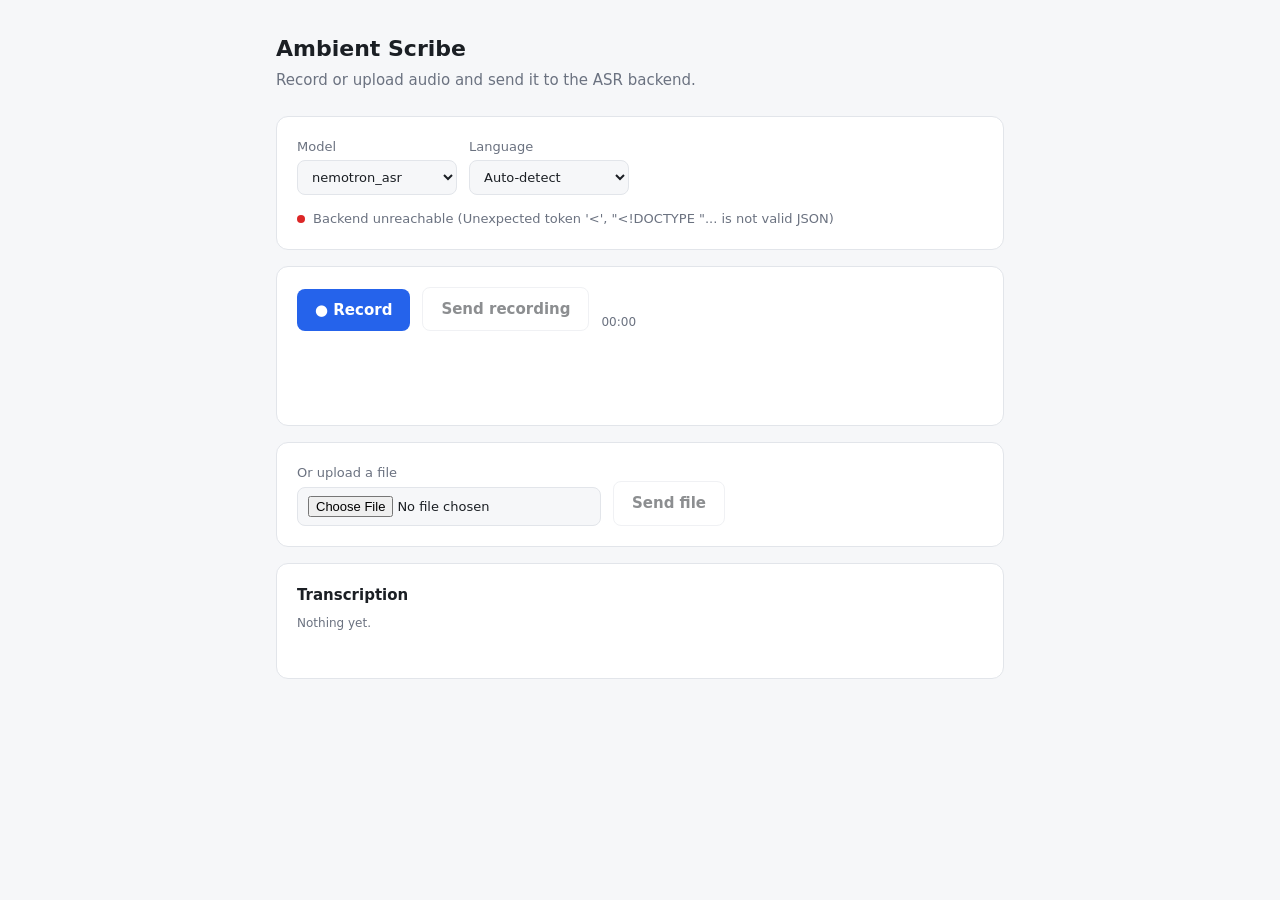
==== api/static/index.html @ ee9c2bfa "added frontend" ====
<!DOCTYPE html>
<html lang="en">
<head>
<meta charset="utf-8">
<meta name="viewport" content="width=device-width, initial-scale=1">
<title>Ambient Scribe</title>
<style>
  :root {
    --bg: #f6f7f9; --card: #fff; --text: #1b1f24; --muted: #6b7280;
    --border: #e2e5ea; --accent: #2563eb; --danger: #dc2626; --ok: #16a34a;
  }
  @media (prefers-color-scheme: dark) {
    :root {
      --bg: #0f1115; --card: #181b21; --text: #e6e8eb; --muted: #9aa1ab;
      --border: #2a2f37; --accent: #3b82f6; --danger: #ef4444; --ok: #22c55e;
    }
  }
  * { box-sizing: border-box; }
  body {
    margin: 0; background: var(--bg); color: var(--text);
    font: 15px/1.5 system-ui, -apple-system, "Segoe UI", sans-serif;
  }
  main { max-width: 760px; margin: 0 auto; padding: 32px 16px; }
  h1 { font-size: 22px; margin: 0 0 4px; }
  .sub { color: var(--muted); margin: 0 0 24px; }
  .card {
    background: var(--card); border: 1px solid var(--border);
    border-radius: 12px; padding: 20px; margin-bottom: 16px;
  }
  .row { display: flex; flex-wrap: wrap; gap: 12px; align-items: end; }
  label { display: flex; flex-direction: column; gap: 4px; font-size: 13px; color: var(--muted); }
  select, input[type=file] {
    font: inherit; color: var(--text); background: var(--bg);
    border: 1px solid var(--border); border-radius: 8px; padding: 8px 10px; min-width: 160px;
  }
  button {
    font: inherit; font-weight: 600; border: 0; border-radius: 8px;
    padding: 10px 18px; cursor: pointer; background: var(--accent); color: #fff;
  }
  button.secondary { background: transparent; color: var(--text); border: 1px solid var(--border); }
  button.recording { background: var(--danger); }
  button:disabled { opacity: .5; cursor: not-allowed; }
  .status { display: flex; align-items: center; gap: 8px; font-size: 13px; color: var(--muted); margin-top: 14px; }
  .dot { width: 8px; height: 8px; border-radius: 50%; background: var(--muted); }
  .dot.ok { background: var(--ok); } .dot.bad { background: var(--danger); }
  .dot.live { background: var(--danger); animation: pulse 1s infinite; }
  @keyframes pulse { 50% { opacity: .3; } }
  canvas { width: 100%; height: 60px; display: block; margin-top: 14px; }
  audio { width: 100%; margin-top: 14px; }
  .result { white-space: pre-wrap; min-height: 3em; }
  .meta { font-size: 12px; color: var(--muted); margin-top: 8px; }
  .error { color: var(--danger); }
  .history-item { border-top: 1px solid var(--border); padding: 10px 0; }
  .history-item:first-child { border-top: 0; }
</style>
</head>
<body>
<main>
  <h1>Ambient Scribe</h1>
  <p class="sub">Record or upload audio and send it to the ASR backend.</p>

  <div class="card">
    <div class="row">
      <label>Model
        <select id="model"><option value="nemotron_asr">nemotron_asr</option></select>
      </label>
      <label>Language
        <select id="language">
          <option value="auto">Auto-detect</option>
          <option value="en-US">English (en-US)</option>
          <option value="fr-FR">French (fr-FR)</option>
        </select>
      </label>
    </div>
    <div class="status"><span class="dot" id="healthDot"></span><span id="healthText">Checking backend…</span></div>
  </div>

  <div class="card">
    <div class="row">
      <button id="recordBtn">● Record</button>
      <button id="sendBtn" class="secondary" disabled>Send recording</button>
      <span id="timer" class="meta" style="margin:0">00:00</span>
    </div>
    <canvas id="viz"></canvas>
    <audio id="playback" controls hidden></audio>
  </div>

  <div class="card">
    <div class="row">
      <label>Or upload a file
        <input type="file" id="fileInput" accept="audio/*,video/webm">
      </label>
      <button id="uploadBtn" class="secondary" disabled>Send file</button>
    </div>
  </div>

  <div class="card">
    <strong>Transcription</strong>
    <div id="result" class="result meta">Nothing yet.</div>
    <div id="resultMeta" class="meta"></div>
  </div>

  <div class="card" id="historyCard" hidden>
    <strong>History</strong>
    <div id="history"></div>
  </div>
</main>

<script>
// Same origin as the FastAPI app by default. Override with ?api=http://host:9000
const API_BASE = new URLSearchParams(location.search).get("api") || "";

const $ = (id) => document.getElementById(id);
const modelSel = $("model"), langSel = $("language");
const recordBtn = $("recordBtn"), sendBtn = $("sendBtn"), timerEl = $("timer");
const fileInput = $("fileInput"), uploadBtn = $("uploadBtn");
const playback = $("playback"), canvas = $("viz");

let mediaRecorder = null, chunks = [], recordedBlob = null;
let stream = null, audioCtx = null, rafId = null, timerId = null, startedAt = 0;

// ---------- backend status ----------
async function checkHealth() {
  try {
    const r = await fetch(`${API_BASE}/health`);
    const j = await r.json();
    const ok = r.ok && j.status === "healthy";
    $("healthDot").className = "dot " + (ok ? "ok" : "bad");
    $("healthText").textContent = ok ? "Backend healthy" : `Backend unhealthy: ${JSON.stringify(j)}`;
  } catch (e) {
    $("healthDot").className = "dot bad";
    $("healthText").textContent = `Backend unreachable (${e.message})`;
  }
}

async function loadModels() {
  try {
    const r = await fetch(`${API_BASE}/models`);
    const j = await r.json();
    if (!Array.isArray(j.models) || !j.models.length) return;
    const current = modelSel.value;
    modelSel.innerHTML = j.models.map((m) => `<option value="${m}">${m}</option>`).join("");
    if (j.models.includes(current)) modelSel.value = current;
  } catch { /* keep the default option */ }
}

// Language only matters for prompted models (see PROMPTED_MODELS in app.py)
modelSel.addEventListener("change", () => {
  langSel.disabled = modelSel.value !== "nemotron_asr";
});

// ---------- recording ----------
function pickMimeType() {
  const types = ["audio/webm;codecs=opus", "audio/webm", "audio/ogg;codecs=opus", "audio/mp4"];
  return types.find((t) => window.MediaRecorder && MediaRecorder.isTypeSupported(t)) || "";
}

async function startRecording() {
  if (!navigator.mediaDevices?.getUserMedia) {
    showError("Microphone access needs a secure context (https or http://localhost).");
    return;
  }
  try {
    stream = await navigator.mediaDevices.getUserMedia({
      audio: { channelCount: 1, echoCancellation: true, noiseSuppression: true },
    });
  } catch (e) {
    showError(`Microphone permission denied: ${e.message}`);
    return;
  }

  const mimeType = pickMimeType();
  mediaRecorder = new MediaRecorder(stream, mimeType ? { mimeType } : undefined);
  chunks = [];
  mediaRecorder.ondataavailable = (e) => e.data.size && chunks.push(e.data);
  mediaRecorder.onstop = () => {
    recordedBlob = new Blob(chunks, { type: mediaRecorder.mimeType || "audio/webm" });
    playback.src = URL.createObjectURL(recordedBlob);
    playback.hidden = false;
    sendBtn.disabled = false;
  };
  mediaRecorder.start(250);

  startVisualizer(stream);
  startedAt = Date.now();
  timerId = setInterval(updateTimer, 200);
  recordBtn.textContent = "■ Stop";
  recordBtn.classList.add("recording");
  sendBtn.disabled = true;
}

function stopRecording() {
  mediaRecorder?.state !== "inactive" && mediaRecorder.stop();
  stream?.getTracks().forEach((t) => t.stop());
  stopVisualizer();
  clearInterval(timerId);
  recordBtn.textContent = "● Record";
  recordBtn.classList.remove("recording");
}

function updateTimer() {
  const s = Math.floor((Date.now() - startedAt) / 1000);
  timerEl.textContent = `${String(Math.floor(s / 60)).padStart(2, "0")}:${String(s % 60).padStart(2, "0")}`;
}

recordBtn.addEventListener("click", () => {
  mediaRecorder?.state === "recording" ? stopRecording() : startRecording();
});

sendBtn.addEventListener("click", () => {
  if (!recordedBlob) return;
  const ext = recordedBlob.type.includes("ogg") ? "ogg" : recordedBlob.type.includes("mp4") ? "m4a" : "webm";
  sendAudio(recordedBlob, `recording.${ext}`, sendBtn);
});

// ---------- file upload ----------
fileInput.addEventListener("change", () => { uploadBtn.disabled = !fileInput.files.length; });
uploadBtn.addEventListener("click", () => {
  const f = fileInput.files[0];
  if (f) sendAudio(f, f.name, uploadBtn);
});

// ---------- send to backend ----------
async function sendAudio(blob, filename, btn) {
  const form = new FormData();
  form.append("file", blob, filename);
  form.append("model_name", modelSel.value);
  form.append("language", langSel.value);

  const label = btn.textContent;
  btn.disabled = true;
  btn.textContent = "Transcribing…";
  $("result").className = "result meta";
  $("result").textContent = "Transcribing…";
  $("resultMeta").textContent = "";
  const t0 = performance.now();

  try {
    const r = await fetch(`${API_BASE}/transcribe`, { method: "POST", body: form });
    const text = await r.text();
    let j;
    try { j = JSON.parse(text); } catch { throw new Error(`HTTP ${r.status}: ${text.slice(0, 300)}`); }
    if (!r.ok) throw new Error(`HTTP ${r.status}: ${j.detail ? JSON.stringify(j.detail) : text}`);

    const secs = ((performance.now() - t0) / 1000).toFixed(2);
    const meta = [`model: ${j.model}`, j.language && `language: ${j.language}`,
                  `${(blob.size / 1024).toFixed(0)} KB`, `${secs}s`].filter(Boolean).join(" · ");
    $("result").className = "result";
    $("result").textContent = j.transcription || "(empty transcription)";
    $("resultMeta").textContent = meta;
    addHistory(j.transcription, meta);
  } catch (e) {
    showError(e.message);
  } finally {
    btn.textContent = label;
    btn.disabled = false;
  }
}

function showError(msg) {
  $("result").className = "result error";
  $("result").textContent = msg;
}

function addHistory(text, meta) {
  $("historyCard").hidden = false;
  const item = document.createElement("div");
  item.className = "history-item";
  item.innerHTML = `<div></div><div class="meta"></div>`;
  item.children[0].textContent = text;
  item.children[1].textContent = `${new Date().toLocaleTimeString()} · ${meta}`;
  $("history").prepend(item);
}

// ---------- level visualizer ----------
function startVisualizer(s) {
  audioCtx = new AudioContext();
  const analyser = audioCtx.createAnalyser();
  analyser.fftSize = 1024;
  audioCtx.createMediaStreamSource(s).connect(analyser);
  const data = new Uint8Array(analyser.fftSize);
  const ctx = canvas.getContext("2d");
  const color = getComputedStyle(document.documentElement).getPropertyValue("--accent");

  const draw = () => {
    canvas.width = canvas.clientWidth * devicePixelRatio;
    canvas.height = canvas.clientHeight * devicePixelRatio;
    analyser.getByteTimeDomainData(data);
    ctx.clearRect(0, 0, canvas.width, canvas.height);
    ctx.lineWidth = 2 * devicePixelRatio;
    ctx.strokeStyle = color;
    ctx.beginPath();
    for (let i = 0; i < data.length; i++) {
      const x = (i / data.length) * canvas.width;
      const y = (data[i] / 255) * canvas.height;
      i ? ctx.lineTo(x, y) : ctx.moveTo(x, y);
    }
    ctx.stroke();
    rafId = requestAnimationFrame(draw);
  };
  draw();
}

function stopVisualizer() {
  cancelAnimationFrame(rafId);
  audioCtx?.close();
  canvas.getContext("2d").clearRect(0, 0, canvas.width, canvas.height);
}

checkHealth();
loadModels();
</script>
</body>
</html>
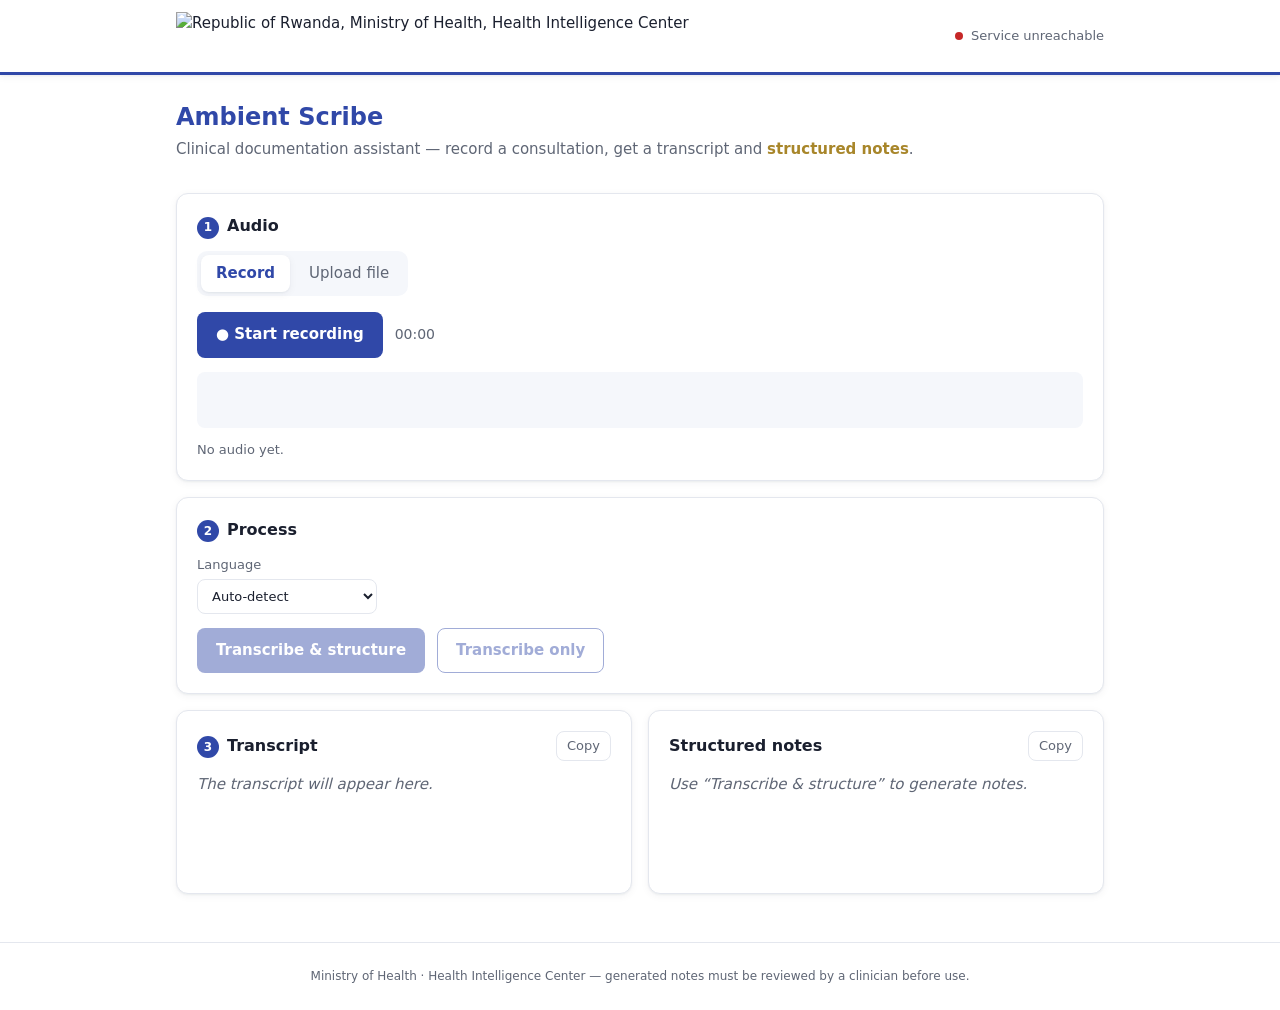
==== commit d6478c74: "added endpoint for structuring notes" ====
--- a/api/static/index.html
+++ b/api/static/index.html
@@ -6,64 +6,157 @@
 <title>Ambient Scribe</title>
 <style>
   :root {
-    --bg: #f6f7f9; --card: #fff; --text: #1b1f24; --muted: #6b7280;
-    --border: #e2e5ea; --accent: #2563eb; --danger: #dc2626; --ok: #16a34a;
-  }
-  @media (prefers-color-scheme: dark) {
-    :root {
-      --bg: #0f1115; --card: #181b21; --text: #e6e8eb; --muted: #9aa1ab;
-      --border: #2a2f37; --accent: #3b82f6; --danger: #ef4444; --ok: #22c55e;
-    }
+    --bg: #ffffff; --card: #ffffff; --text: #1a1f2e; --muted: #5f6675;
+    --border: #e4e7ee; --soft: #f5f7fb;
+    --primary: #3048a8; --primary-hover: #26398a; --gold: #a8862a;
+    --danger: #c62828; --ok: #2e7d32;
+    --shadow: 0 1px 2px rgba(20, 30, 60, .05), 0 2px 8px rgba(20, 30, 60, .05);
   }
   * { box-sizing: border-box; }
   body {
     margin: 0; background: var(--bg); color: var(--text);
-    font: 15px/1.5 system-ui, -apple-system, "Segoe UI", sans-serif;
-  }
-  main { max-width: 760px; margin: 0 auto; padding: 32px 16px; }
-  h1 { font-size: 22px; margin: 0 0 4px; }
-  .sub { color: var(--muted); margin: 0 0 24px; }
+    font: 15px/1.55 system-ui, -apple-system, "Segoe UI", Roboto, sans-serif;
+  }
+
+  /* ---------- header ---------- */
+  header {
+    background: #fff; border-bottom: 3px solid var(--primary);
+    box-shadow: var(--shadow);
+  }
+  .header-inner {
+    max-width: 960px; margin: 0 auto; padding: 12px 16px;
+    display: flex; align-items: center; gap: 16px; flex-wrap: wrap;
+  }
+  .logo { height: 48px; width: auto; max-width: 100%; }
+  .header-status { margin-left: auto; }
+  .title-bar { max-width: 960px; margin: 0 auto; padding: 24px 16px 8px; }
+  h1 { font-size: 24px; margin: 0; color: var(--primary); }
+  .sub { color: var(--muted); margin: 2px 0 0; }
+  .sub b { color: var(--gold); font-weight: 600; }
+
+  main { max-width: 960px; margin: 0 auto; padding: 8px 16px 48px; }
   .card {
     background: var(--card); border: 1px solid var(--border);
-    border-radius: 12px; padding: 20px; margin-bottom: 16px;
-  }
-  .row { display: flex; flex-wrap: wrap; gap: 12px; align-items: end; }
+    border-radius: 12px; padding: 20px; margin-top: 16px; box-shadow: var(--shadow);
+  }
+  .card-head { display: flex; align-items: center; justify-content: space-between; gap: 8px; margin-bottom: 12px; }
+  .card-head h2 { font-size: 16px; margin: 0; }
+  .step {
+    display: inline-flex; align-items: center; justify-content: center;
+    width: 22px; height: 22px; border-radius: 50%; margin-right: 8px;
+    background: var(--primary); color: #fff; font-size: 12px; font-weight: 700;
+  }
+
+  .row { display: flex; flex-wrap: wrap; gap: 12px; align-items: center; }
+  .grid-2 { display: grid; grid-template-columns: 1fr 1fr; gap: 16px; }
+  @media (max-width: 720px) { .grid-2 { grid-template-columns: 1fr; } .logo { height: 36px; } }
+
   label { display: flex; flex-direction: column; gap: 4px; font-size: 13px; color: var(--muted); }
   select, input[type=file] {
-    font: inherit; color: var(--text); background: var(--bg);
-    border: 1px solid var(--border); border-radius: 8px; padding: 8px 10px; min-width: 160px;
-  }
+    font: inherit; color: var(--text); background: #fff;
+    border: 1px solid var(--border); border-radius: 8px; padding: 8px 10px; min-width: 180px;
+  }
+  select:focus, input:focus, button:focus-visible { outline: 2px solid var(--primary); outline-offset: 1px; }
+
   button {
-    font: inherit; font-weight: 600; border: 0; border-radius: 8px;
-    padding: 10px 18px; cursor: pointer; background: var(--accent); color: #fff;
-  }
-  button.secondary { background: transparent; color: var(--text); border: 1px solid var(--border); }
+    font: inherit; font-weight: 600; border: 1px solid transparent; border-radius: 8px;
+    padding: 10px 18px; cursor: pointer; background: var(--primary); color: #fff;
+  }
+  button:hover:not(:disabled) { background: var(--primary-hover); }
+  button.secondary { background: #fff; color: var(--primary); border-color: var(--primary); }
+  button.secondary:hover:not(:disabled) { background: var(--soft); }
+  button.ghost { background: transparent; color: var(--muted); border-color: var(--border); padding: 4px 10px; font-size: 13px; font-weight: 500; }
+  button.ghost:hover:not(:disabled) { background: var(--soft); color: var(--text); }
   button.recording { background: var(--danger); }
-  button:disabled { opacity: .5; cursor: not-allowed; }
-  .status { display: flex; align-items: center; gap: 8px; font-size: 13px; color: var(--muted); margin-top: 14px; }
-  .dot { width: 8px; height: 8px; border-radius: 50%; background: var(--muted); }
+  button.recording:hover:not(:disabled) { background: #a31f1f; }
+  button:disabled { opacity: .45; cursor: not-allowed; }
+
+  .tabs { display: flex; gap: 4px; background: var(--soft); padding: 4px; border-radius: 10px; width: fit-content; margin-bottom: 16px; }
+  .tabs button { background: transparent; color: var(--muted); padding: 6px 14px; font-weight: 500; }
+  .tabs button.active { background: #fff; color: var(--primary); box-shadow: var(--shadow); font-weight: 600; }
+  .tabs button:hover:not(.active) { background: transparent; color: var(--text); }
+
+  .status { display: inline-flex; align-items: center; gap: 8px; font-size: 13px; color: var(--muted); }
+  .dot { width: 8px; height: 8px; border-radius: 50%; background: #b8bec9; }
   .dot.ok { background: var(--ok); } .dot.bad { background: var(--danger); }
   .dot.live { background: var(--danger); animation: pulse 1s infinite; }
   @keyframes pulse { 50% { opacity: .3; } }
-  canvas { width: 100%; height: 60px; display: block; margin-top: 14px; }
+
+  .timer { font-variant-numeric: tabular-nums; color: var(--muted); font-size: 14px; }
+  canvas { width: 100%; height: 56px; display: block; margin-top: 14px; background: var(--soft); border-radius: 8px; }
   audio { width: 100%; margin-top: 14px; }
-  .result { white-space: pre-wrap; min-height: 3em; }
-  .meta { font-size: 12px; color: var(--muted); margin-top: 8px; }
-  .error { color: var(--danger); }
-  .history-item { border-top: 1px solid var(--border); padding: 10px 0; }
-  .history-item:first-child { border-top: 0; }
+  .source-label { font-size: 13px; color: var(--muted); margin-top: 12px; }
+
+  .output { white-space: pre-wrap; min-height: 6em; font-size: 15px; }
+  .output.placeholder { color: var(--muted); font-style: italic; }
+  .output.error { color: var(--danger); font-style: normal; }
+  .meta { font-size: 12px; color: var(--muted); margin-top: 10px; }
+
+  /* rendered markdown from the LLM */
+  .notes { white-space: normal; }
+  .notes h3 { font-size: 15px; color: var(--primary); margin: 14px 0 6px; padding-bottom: 4px; border-bottom: 1px solid var(--border); }
+  .notes h3:first-child { margin-top: 0; }
+  .notes p { margin: 6px 0; }
+  .notes ul, .notes ol { margin: 6px 0; padding-left: 22px; }
+  .notes li { margin: 3px 0; }
+
+  .spinner {
+    width: 14px; height: 14px; border: 2px solid var(--border); border-top-color: var(--primary);
+    border-radius: 50%; display: inline-block; animation: spin .8s linear infinite; vertical-align: -2px; margin-right: 6px;
+  }
+  @keyframes spin { to { transform: rotate(360deg); } }
+
+  .history-item { border-top: 1px solid var(--border); padding: 12px 0; }
+  .history-item:first-child { border-top: 0; padding-top: 0; }
+  .history-item details summary { cursor: pointer; color: var(--primary); font-size: 13px; margin-top: 4px; }
+
+  footer { text-align: center; color: var(--muted); font-size: 12px; padding: 24px 16px; border-top: 1px solid var(--border); }
 </style>
 </head>
 <body>
+<header>
+  <div class="header-inner">
+    <img class="logo" src="static/moh-hic-logo.png" alt="Republic of Rwanda, Ministry of Health, Health Intelligence Center">
+    <div class="header-status status"><span class="dot" id="healthDot"></span><span id="healthText">Checking backend…</span></div>
+  </div>
+</header>
+
+<div class="title-bar">
+  <h1>Ambient Scribe</h1>
+  <p class="sub">Clinical documentation assistant — record a consultation, get a transcript and <b>structured notes</b>.</p>
+</div>
+
 <main>
-  <h1>Ambient Scribe</h1>
-  <p class="sub">Record or upload audio and send it to the ASR backend.</p>
-
-  <div class="card">
+  <!-- step 1: audio -->
+  <section class="card">
+    <div class="card-head"><h2><span class="step">1</span>Audio</h2></div>
+    <div class="tabs" role="tablist">
+      <button id="tabRecord" class="active" role="tab">Record</button>
+      <button id="tabUpload" role="tab">Upload file</button>
+    </div>
+
+    <div id="panelRecord">
+      <div class="row">
+        <button id="recordBtn">● Start recording</button>
+        <span id="timer" class="timer">00:00</span>
+      </div>
+      <canvas id="viz"></canvas>
+    </div>
+
+    <div id="panelUpload" hidden>
+      <label>Audio file (wav, mp3, webm, ogg, m4a, flac…)
+        <input type="file" id="fileInput" accept="audio/*,video/webm">
+      </label>
+    </div>
+
+    <audio id="playback" controls hidden></audio>
+    <div id="sourceLabel" class="source-label">No audio yet.</div>
+  </section>
+
+  <!-- step 2: process -->
+  <section class="card">
+    <div class="card-head"><h2><span class="step">2</span>Process</h2></div>
     <div class="row">
-      <label>Model
-        <select id="model"><option value="nemotron_asr">nemotron_asr</option></select>
-      </label>
       <label>Language
         <select id="language">
           <option value="auto">Auto-detect</option>
@@ -72,52 +165,56 @@
         </select>
       </label>
     </div>
-    <div class="status"><span class="dot" id="healthDot"></span><span id="healthText">Checking backend…</span></div>
+    <div class="row" style="margin-top:14px">
+      <button id="structureBtn" disabled>Transcribe &amp; structure</button>
+      <button id="transcribeBtn" class="secondary" disabled>Transcribe only</button>
+      <span id="progress" class="meta" style="margin:0"></span>
+    </div>
+  </section>
+
+  <!-- step 3: results -->
+  <div class="grid-2">
+    <section class="card">
+      <div class="card-head">
+        <h2><span class="step">3</span>Transcript</h2>
+        <button class="ghost" data-copy="transcript">Copy</button>
+      </div>
+      <div id="transcript" class="output placeholder">The transcript will appear here.</div>
+      <div id="transcriptMeta" class="meta"></div>
+    </section>
+
+    <section class="card">
+      <div class="card-head">
+        <h2>Structured notes</h2>
+        <button class="ghost" data-copy="notes">Copy</button>
+      </div>
+      <div id="notes" class="output notes placeholder">Use “Transcribe &amp; structure” to generate notes.</div>
+      <div id="notesMeta" class="meta"></div>
+    </section>
   </div>
 
-  <div class="card">
-    <div class="row">
-      <button id="recordBtn">● Record</button>
-      <button id="sendBtn" class="secondary" disabled>Send recording</button>
-      <span id="timer" class="meta" style="margin:0">00:00</span>
-    </div>
-    <canvas id="viz"></canvas>
-    <audio id="playback" controls hidden></audio>
-  </div>
-
-  <div class="card">
-    <div class="row">
-      <label>Or upload a file
-        <input type="file" id="fileInput" accept="audio/*,video/webm">
-      </label>
-      <button id="uploadBtn" class="secondary" disabled>Send file</button>
-    </div>
-  </div>
-
-  <div class="card">
-    <strong>Transcription</strong>
-    <div id="result" class="result meta">Nothing yet.</div>
-    <div id="resultMeta" class="meta"></div>
-  </div>
-
-  <div class="card" id="historyCard" hidden>
-    <strong>History</strong>
+  <section class="card" id="historyCard" hidden>
+    <div class="card-head"><h2>History (this session)</h2></div>
     <div id="history"></div>
-  </div>
+  </section>
 </main>
+
+<footer>Ministry of Health · Health Intelligence Center — generated notes must be reviewed by a clinician before use.</footer>
 
 <script>
 // Same origin as the FastAPI app by default. Override with ?api=http://host:9000
 const API_BASE = new URLSearchParams(location.search).get("api") || "";
 
 const $ = (id) => document.getElementById(id);
-const modelSel = $("model"), langSel = $("language");
-const recordBtn = $("recordBtn"), sendBtn = $("sendBtn"), timerEl = $("timer");
-const fileInput = $("fileInput"), uploadBtn = $("uploadBtn");
-const playback = $("playback"), canvas = $("viz");
-
-let mediaRecorder = null, chunks = [], recordedBlob = null;
-let stream = null, audioCtx = null, rafId = null, timerId = null, startedAt = 0;
+const langSel = $("language");
+const recordBtn = $("recordBtn"), timerEl = $("timer");
+const structureBtn = $("structureBtn"), transcribeBtn = $("transcribeBtn");
+const fileInput = $("fileInput"), playback = $("playback"), canvas = $("viz");
+
+let mediaRecorder = null, chunks = [], stream = null, audioCtx = null;
+let rafId = null, timerId = null, startedAt = 0;
+let currentAudio = null;      // { blob, filename }
+let rawNotes = "";            // unrendered markdown, for copy
 
 // ---------- backend status ----------
 async function checkHealth() {
@@ -126,28 +223,33 @@
     const j = await r.json();
     const ok = r.ok && j.status === "healthy";
     $("healthDot").className = "dot " + (ok ? "ok" : "bad");
-    $("healthText").textContent = ok ? "Backend healthy" : `Backend unhealthy: ${JSON.stringify(j)}`;
+    $("healthText").textContent = ok ? "Service online" : "Service unhealthy";
+    $("healthText").title = ok ? "" : JSON.stringify(j);
   } catch (e) {
     $("healthDot").className = "dot bad";
-    $("healthText").textContent = `Backend unreachable (${e.message})`;
-  }
-}
-
-async function loadModels() {
-  try {
-    const r = await fetch(`${API_BASE}/models`);
-    const j = await r.json();
-    if (!Array.isArray(j.models) || !j.models.length) return;
-    const current = modelSel.value;
-    modelSel.innerHTML = j.models.map((m) => `<option value="${m}">${m}</option>`).join("");
-    if (j.models.includes(current)) modelSel.value = current;
-  } catch { /* keep the default option */ }
-}
-
-// Language only matters for prompted models (see PROMPTED_MODELS in app.py)
-modelSel.addEventListener("change", () => {
-  langSel.disabled = modelSel.value !== "nemotron_asr";
-});
+    $("healthText").textContent = "Service unreachable";
+    $("healthText").title = e.message;
+  }
+}
+
+// ---------- tabs ----------
+function showTab(which) {
+  const rec = which === "record";
+  $("tabRecord").classList.toggle("active", rec);
+  $("tabUpload").classList.toggle("active", !rec);
+  $("panelRecord").hidden = !rec;
+  $("panelUpload").hidden = rec;
+}
+$("tabRecord").addEventListener("click", () => showTab("record"));
+$("tabUpload").addEventListener("click", () => showTab("upload"));
+
+function setAudio(blob, filename, label) {
+  currentAudio = { blob, filename };
+  playback.src = URL.createObjectURL(blob);
+  playback.hidden = false;
+  $("sourceLabel").textContent = `${label} · ${(blob.size / 1024).toFixed(0)} KB`;
+  structureBtn.disabled = transcribeBtn.disabled = false;
+}
 
 // ---------- recording ----------
 function pickMimeType() {
@@ -157,7 +259,7 @@
 
 async function startRecording() {
   if (!navigator.mediaDevices?.getUserMedia) {
-    showError("Microphone access needs a secure context (https or http://localhost).");
+    $("sourceLabel").innerHTML = '<span class="output error">Microphone access needs a secure context (https or http://localhost). You can still upload a file.</span>';
     return;
   }
   try {
@@ -165,7 +267,9 @@
       audio: { channelCount: 1, echoCancellation: true, noiseSuppression: true },
     });
   } catch (e) {
-    showError(`Microphone permission denied: ${e.message}`);
+    $("sourceLabel").innerHTML = "";
+    $("sourceLabel").append(Object.assign(document.createElement("span"),
+      { className: "output error", textContent: `Microphone permission denied: ${e.message}` }));
     return;
   }
 
@@ -174,27 +278,28 @@
   chunks = [];
   mediaRecorder.ondataavailable = (e) => e.data.size && chunks.push(e.data);
   mediaRecorder.onstop = () => {
-    recordedBlob = new Blob(chunks, { type: mediaRecorder.mimeType || "audio/webm" });
-    playback.src = URL.createObjectURL(recordedBlob);
-    playback.hidden = false;
-    sendBtn.disabled = false;
+    const type = mediaRecorder.mimeType || "audio/webm";
+    const ext = type.includes("ogg") ? "ogg" : type.includes("mp4") ? "m4a" : "webm";
+    setAudio(new Blob(chunks, { type }), `recording.${ext}`, `Recording (${timerEl.textContent})`);
   };
   mediaRecorder.start(250);
 
   startVisualizer(stream);
   startedAt = Date.now();
+  updateTimer();
   timerId = setInterval(updateTimer, 200);
-  recordBtn.textContent = "■ Stop";
+  recordBtn.textContent = "■ Stop recording";
   recordBtn.classList.add("recording");
-  sendBtn.disabled = true;
+  structureBtn.disabled = transcribeBtn.disabled = true;
+  $("sourceLabel").innerHTML = '<span class="status"><span class="dot live"></span>Recording…</span>';
 }
 
 function stopRecording() {
-  mediaRecorder?.state !== "inactive" && mediaRecorder.stop();
+  if (mediaRecorder && mediaRecorder.state !== "inactive") mediaRecorder.stop();
   stream?.getTracks().forEach((t) => t.stop());
   stopVisualizer();
   clearInterval(timerId);
-  recordBtn.textContent = "● Record";
+  recordBtn.textContent = "● Start recording";
   recordBtn.classList.remove("recording");
 }
 
@@ -207,68 +312,144 @@
   mediaRecorder?.state === "recording" ? stopRecording() : startRecording();
 });
 
-sendBtn.addEventListener("click", () => {
-  if (!recordedBlob) return;
-  const ext = recordedBlob.type.includes("ogg") ? "ogg" : recordedBlob.type.includes("mp4") ? "m4a" : "webm";
-  sendAudio(recordedBlob, `recording.${ext}`, sendBtn);
+// ---------- file upload ----------
+fileInput.addEventListener("change", () => {
+  const f = fileInput.files[0];
+  if (f) setAudio(f, f.name, f.name);
 });
 
-// ---------- file upload ----------
-fileInput.addEventListener("change", () => { uploadBtn.disabled = !fileInput.files.length; });
-uploadBtn.addEventListener("click", () => {
-  const f = fileInput.files[0];
-  if (f) sendAudio(f, f.name, uploadBtn);
-});
-
 // ---------- send to backend ----------
-async function sendAudio(blob, filename, btn) {
+structureBtn.addEventListener("click", () => process("/structure"));
+transcribeBtn.addEventListener("click", () => process("/transcribe"));
+
+async function process(endpoint) {
+  if (!currentAudio) return;
+  const structuring = endpoint === "/structure";
   const form = new FormData();
-  form.append("file", blob, filename);
-  form.append("model_name", modelSel.value);
+  form.append("file", currentAudio.blob, currentAudio.filename);
   form.append("language", langSel.value);
 
-  const label = btn.textContent;
-  btn.disabled = true;
-  btn.textContent = "Transcribing…";
-  $("result").className = "result meta";
-  $("result").textContent = "Transcribing…";
-  $("resultMeta").textContent = "";
+  structureBtn.disabled = transcribeBtn.disabled = recordBtn.disabled = true;
+  $("progress").innerHTML = `<span class="spinner"></span>${structuring ? "Transcribing &amp; structuring…" : "Transcribing…"}`;
+  setOutput("transcript", "Working…", "placeholder");
+  $("transcriptMeta").textContent = "";
+  if (structuring) { setOutput("notes", "Working…", "placeholder"); $("notesMeta").textContent = ""; }
   const t0 = performance.now();
 
   try {
-    const r = await fetch(`${API_BASE}/transcribe`, { method: "POST", body: form });
+    const r = await fetch(`${API_BASE}${endpoint}`, { method: "POST", body: form });
     const text = await r.text();
     let j;
     try { j = JSON.parse(text); } catch { throw new Error(`HTTP ${r.status}: ${text.slice(0, 300)}`); }
-    if (!r.ok) throw new Error(`HTTP ${r.status}: ${j.detail ? JSON.stringify(j.detail) : text}`);
-
-    const secs = ((performance.now() - t0) / 1000).toFixed(2);
-    const meta = [`model: ${j.model}`, j.language && `language: ${j.language}`,
-                  `${(blob.size / 1024).toFixed(0)} KB`, `${secs}s`].filter(Boolean).join(" · ");
-    $("result").className = "result";
-    $("result").textContent = j.transcription || "(empty transcription)";
-    $("resultMeta").textContent = meta;
-    addHistory(j.transcription, meta);
+
+    // /structure returns the transcript even when the LLM step fails
+    if (j.transcription === undefined) {
+      throw new Error(j.detail ? (typeof j.detail === "string" ? j.detail : JSON.stringify(j.detail)) : `HTTP ${r.status}`);
+    }
+
+    const secs = ((performance.now() - t0) / 1000).toFixed(1);
+    const meta = [j.language && `language: ${j.language}`, j.model && `ASR: ${j.model}`, `${secs}s`]
+      .filter(Boolean).join(" · ");
+    setOutput("transcript", j.transcription || "(empty transcription — check the audio level)", j.transcription ? "" : "placeholder");
+    $("transcriptMeta").textContent = meta;
+
+    let notes = null;
+    if (structuring) {
+      if (j.structured_notes) {
+        notes = j.structured_notes;
+        rawNotes = notes;
+        $("notes").className = "output notes";
+        $("notes").innerHTML = renderMarkdown(notes);
+        $("notesMeta").textContent = `generated in ${secs}s · review before use`;
+      } else {
+        setOutput("notes", j.detail || "No notes returned.", "error");
+      }
+    }
+    addHistory(j.transcription, notes, meta);
   } catch (e) {
-    showError(e.message);
+    setOutput("transcript", e.message, "error");
+    if (structuring) setOutput("notes", "Not generated.", "placeholder");
   } finally {
-    btn.textContent = label;
-    btn.disabled = false;
-  }
-}
-
-function showError(msg) {
-  $("result").className = "result error";
-  $("result").textContent = msg;
-}
-
-function addHistory(text, meta) {
+    $("progress").textContent = "";
+    structureBtn.disabled = transcribeBtn.disabled = recordBtn.disabled = false;
+  }
+}
+
+function setOutput(id, text, cls) {
+  const el = $(id);
+  el.className = `output${id === "notes" ? " notes" : ""}${cls ? " " + cls : ""}`;
+  el.textContent = text;
+  if (id === "notes") rawNotes = cls ? "" : text;
+}
+
+// ---------- minimal, escape-first markdown renderer ----------
+function escapeHtml(s) {
+  return s.replace(/[&<>"']/g, (c) => ({ "&": "&amp;", "<": "&lt;", ">": "&gt;", '"': "&quot;", "'": "&#39;" }[c]));
+}
+function inline(s) {
+  return escapeHtml(s)
+    .replace(/\*\*(.+?)\*\*/g, "<strong>$1</strong>")
+    .replace(/(^|[^*])\*([^*\s][^*]*?)\*(?!\*)/g, "$1<em>$2</em>");
+}
+function renderMarkdown(md) {
+  const out = [];
+  let list = null;   // "ul" | "ol"
+  const closeList = () => { if (list) { out.push(`</${list}>`); list = null; } };
+
+  for (const raw of md.split(/\r?\n/)) {
+    const line = raw.trim();
+    let m;
+    if (!line) { closeList(); continue; }
+    if ((m = line.match(/^#{1,6}\s+(.*)$/)) || (m = line.match(/^\*\*([^*]+?):?\*\*:?$/))) {
+      closeList(); out.push(`<h3>${inline(m[1].replace(/:$/, ""))}</h3>`);
+    } else if ((m = line.match(/^[-*•]\s+(.*)$/))) {
+      if (list !== "ul") { closeList(); out.push("<ul>"); list = "ul"; }
+      out.push(`<li>${inline(m[1])}</li>`);
+    } else if ((m = line.match(/^\d+[.)]\s+(.*)$/))) {
+      if (list !== "ol") { closeList(); out.push("<ol>"); list = "ol"; }
+      out.push(`<li>${inline(m[1])}</li>`);
+    } else {
+      closeList(); out.push(`<p>${inline(line)}</p>`);
+    }
+  }
+  closeList();
+  return out.join("");
+}
+
+// ---------- copy ----------
+document.querySelectorAll("[data-copy]").forEach((btn) => {
+  btn.addEventListener("click", async () => {
+    const text = btn.dataset.copy === "notes" ? rawNotes : ($("transcript").classList.contains("placeholder") ? "" : $("transcript").textContent);
+    if (!text) return;
+    try {
+      await navigator.clipboard.writeText(text);
+    } catch {
+      // clipboard API needs a secure context; fall back to a hidden textarea
+      const ta = Object.assign(document.createElement("textarea"), { value: text });
+      document.body.append(ta); ta.select(); document.execCommand("copy"); ta.remove();
+    }
+    const label = btn.textContent;
+    btn.textContent = "Copied ✓";
+    setTimeout(() => (btn.textContent = label), 1200);
+  });
+});
+
+// ---------- history ----------
+function addHistory(transcript, notes, meta) {
   $("historyCard").hidden = false;
   const item = document.createElement("div");
   item.className = "history-item";
-  item.innerHTML = `<div></div><div class="meta"></div>`;
-  item.children[0].textContent = text;
-  item.children[1].textContent = `${new Date().toLocaleTimeString()} · ${meta}`;
+  const t = document.createElement("div");
+  t.textContent = transcript || "(empty)";
+  const m = document.createElement("div");
+  m.className = "meta";
+  m.textContent = `${new Date().toLocaleTimeString()} · ${meta}`;
+  item.append(t, m);
+  if (notes) {
+    const d = document.createElement("details");
+    d.innerHTML = `<summary>Structured notes</summary><div class="notes">${renderMarkdown(notes)}</div>`;
+    item.append(d);
+  }
   $("history").prepend(item);
 }
 
@@ -280,7 +461,7 @@
   audioCtx.createMediaStreamSource(s).connect(analyser);
   const data = new Uint8Array(analyser.fftSize);
   const ctx = canvas.getContext("2d");
-  const color = getComputedStyle(document.documentElement).getPropertyValue("--accent");
+  const color = getComputedStyle(document.documentElement).getPropertyValue("--primary").trim();
 
   const draw = () => {
     canvas.width = canvas.clientWidth * devicePixelRatio;
@@ -308,7 +489,7 @@
 }
 
 checkHealth();
-loadModels();
+setInterval(checkHealth, 30000);
 </script>
 </body>
 </html>
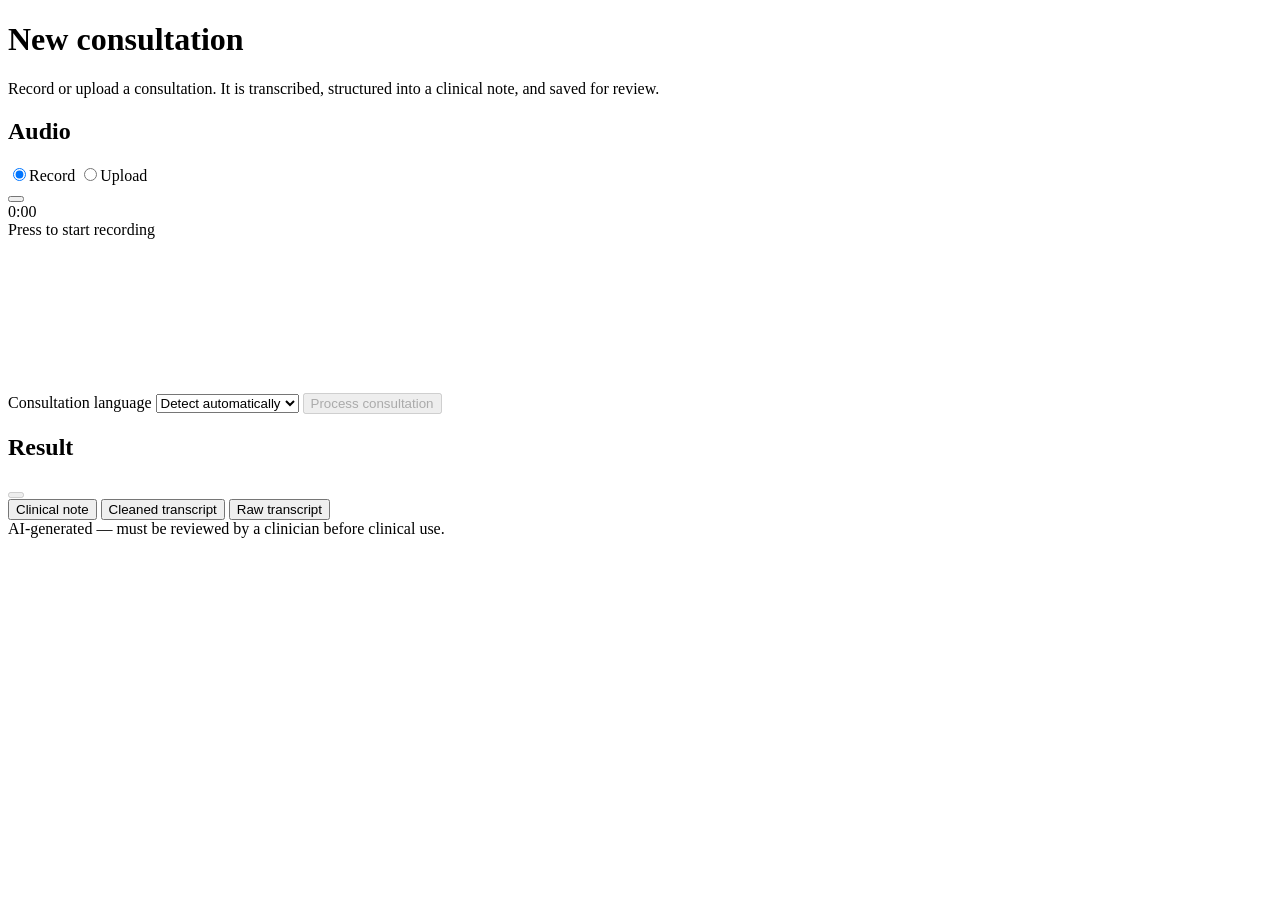
==== commit 4c7a9ecc: "api" ====
--- a/api/static/index.html
+++ b/api/static/index.html
@@ -3,493 +3,97 @@
 <head>
 <meta charset="utf-8">
 <meta name="viewport" content="width=device-width, initial-scale=1">
-<title>Ambient Scribe</title>
-<style>
-  :root {
-    --bg: #ffffff; --card: #ffffff; --text: #1a1f2e; --muted: #5f6675;
-    --border: #e4e7ee; --soft: #f5f7fb;
-    --primary: #3048a8; --primary-hover: #26398a; --gold: #a8862a;
-    --danger: #c62828; --ok: #2e7d32;
-    --shadow: 0 1px 2px rgba(20, 30, 60, .05), 0 2px 8px rgba(20, 30, 60, .05);
-  }
-  * { box-sizing: border-box; }
-  body {
-    margin: 0; background: var(--bg); color: var(--text);
-    font: 15px/1.55 system-ui, -apple-system, "Segoe UI", Roboto, sans-serif;
-  }
-
-  /* ---------- header ---------- */
-  header {
-    background: #fff; border-bottom: 3px solid var(--primary);
-    box-shadow: var(--shadow);
-  }
-  .header-inner {
-    max-width: 960px; margin: 0 auto; padding: 12px 16px;
-    display: flex; align-items: center; gap: 16px; flex-wrap: wrap;
-  }
-  .logo { height: 48px; width: auto; max-width: 100%; }
-  .header-status { margin-left: auto; }
-  .title-bar { max-width: 960px; margin: 0 auto; padding: 24px 16px 8px; }
-  h1 { font-size: 24px; margin: 0; color: var(--primary); }
-  .sub { color: var(--muted); margin: 2px 0 0; }
-  .sub b { color: var(--gold); font-weight: 600; }
-
-  main { max-width: 960px; margin: 0 auto; padding: 8px 16px 48px; }
-  .card {
-    background: var(--card); border: 1px solid var(--border);
-    border-radius: 12px; padding: 20px; margin-top: 16px; box-shadow: var(--shadow);
-  }
-  .card-head { display: flex; align-items: center; justify-content: space-between; gap: 8px; margin-bottom: 12px; }
-  .card-head h2 { font-size: 16px; margin: 0; }
-  .step {
-    display: inline-flex; align-items: center; justify-content: center;
-    width: 22px; height: 22px; border-radius: 50%; margin-right: 8px;
-    background: var(--primary); color: #fff; font-size: 12px; font-weight: 700;
-  }
-
-  .row { display: flex; flex-wrap: wrap; gap: 12px; align-items: center; }
-  .grid-2 { display: grid; grid-template-columns: 1fr 1fr; gap: 16px; }
-  @media (max-width: 720px) { .grid-2 { grid-template-columns: 1fr; } .logo { height: 36px; } }
-
-  label { display: flex; flex-direction: column; gap: 4px; font-size: 13px; color: var(--muted); }
-  select, input[type=file] {
-    font: inherit; color: var(--text); background: #fff;
-    border: 1px solid var(--border); border-radius: 8px; padding: 8px 10px; min-width: 180px;
-  }
-  select:focus, input:focus, button:focus-visible { outline: 2px solid var(--primary); outline-offset: 1px; }
-
-  button {
-    font: inherit; font-weight: 600; border: 1px solid transparent; border-radius: 8px;
-    padding: 10px 18px; cursor: pointer; background: var(--primary); color: #fff;
-  }
-  button:hover:not(:disabled) { background: var(--primary-hover); }
-  button.secondary { background: #fff; color: var(--primary); border-color: var(--primary); }
-  button.secondary:hover:not(:disabled) { background: var(--soft); }
-  button.ghost { background: transparent; color: var(--muted); border-color: var(--border); padding: 4px 10px; font-size: 13px; font-weight: 500; }
-  button.ghost:hover:not(:disabled) { background: var(--soft); color: var(--text); }
-  button.recording { background: var(--danger); }
-  button.recording:hover:not(:disabled) { background: #a31f1f; }
-  button:disabled { opacity: .45; cursor: not-allowed; }
-
-  .tabs { display: flex; gap: 4px; background: var(--soft); padding: 4px; border-radius: 10px; width: fit-content; margin-bottom: 16px; }
-  .tabs button { background: transparent; color: var(--muted); padding: 6px 14px; font-weight: 500; }
-  .tabs button.active { background: #fff; color: var(--primary); box-shadow: var(--shadow); font-weight: 600; }
-  .tabs button:hover:not(.active) { background: transparent; color: var(--text); }
-
-  .status { display: inline-flex; align-items: center; gap: 8px; font-size: 13px; color: var(--muted); }
-  .dot { width: 8px; height: 8px; border-radius: 50%; background: #b8bec9; }
-  .dot.ok { background: var(--ok); } .dot.bad { background: var(--danger); }
-  .dot.live { background: var(--danger); animation: pulse 1s infinite; }
-  @keyframes pulse { 50% { opacity: .3; } }
-
-  .timer { font-variant-numeric: tabular-nums; color: var(--muted); font-size: 14px; }
-  canvas { width: 100%; height: 56px; display: block; margin-top: 14px; background: var(--soft); border-radius: 8px; }
-  audio { width: 100%; margin-top: 14px; }
-  .source-label { font-size: 13px; color: var(--muted); margin-top: 12px; }
-
-  .output { white-space: pre-wrap; min-height: 6em; font-size: 15px; }
-  .output.placeholder { color: var(--muted); font-style: italic; }
-  .output.error { color: var(--danger); font-style: normal; }
-  .meta { font-size: 12px; color: var(--muted); margin-top: 10px; }
-
-  /* rendered markdown from the LLM */
-  .notes { white-space: normal; }
-  .notes h3 { font-size: 15px; color: var(--primary); margin: 14px 0 6px; padding-bottom: 4px; border-bottom: 1px solid var(--border); }
-  .notes h3:first-child { margin-top: 0; }
-  .notes p { margin: 6px 0; }
-  .notes ul, .notes ol { margin: 6px 0; padding-left: 22px; }
-  .notes li { margin: 3px 0; }
-
-  .spinner {
-    width: 14px; height: 14px; border: 2px solid var(--border); border-top-color: var(--primary);
-    border-radius: 50%; display: inline-block; animation: spin .8s linear infinite; vertical-align: -2px; margin-right: 6px;
-  }
-  @keyframes spin { to { transform: rotate(360deg); } }
-
-  .history-item { border-top: 1px solid var(--border); padding: 12px 0; }
-  .history-item:first-child { border-top: 0; padding-top: 0; }
-  .history-item details summary { cursor: pointer; color: var(--primary); font-size: 13px; margin-top: 4px; }
-
-  footer { text-align: center; color: var(--muted); font-size: 12px; padding: 24px 16px; border-top: 1px solid var(--border); }
-</style>
+<title>New consultation · Ambient Scribe</title>
+<link rel="icon" href="static/moh-hic-logo.png">
+<link rel="stylesheet" href="static/css/app.css">
 </head>
 <body>
-<header>
-  <div class="header-inner">
-    <img class="logo" src="static/moh-hic-logo.png" alt="Republic of Rwanda, Ministry of Health, Health Intelligence Center">
-    <div class="header-status status"><span class="dot" id="healthDot"></span><span id="healthText">Checking backend…</span></div>
+<main class="page">
+  <div class="page-head">
+    <div>
+      <h1>New consultation</h1>
+      <p>Record or upload a consultation. It is transcribed, structured into a clinical note, and saved for review.</p>
+    </div>
   </div>
-</header>
 
-<div class="title-bar">
-  <h1>Ambient Scribe</h1>
-  <p class="sub">Clinical documentation assistant — record a consultation, get a transcript and <b>structured notes</b>.</p>
-</div>
+  <div class="capture-grid">
+    <!-- ------------------------------------------------ capture panel -->
+    <section class="panel" aria-labelledby="captureTitle">
+      <div class="panel-head">
+        <h2 id="captureTitle">Audio</h2>
+        <div class="segmented" role="radiogroup" aria-label="Audio source">
+          <label><input type="radio" name="source" value="record" checked><span>Record</span></label>
+          <label><input type="radio" name="source" value="upload"><span>Upload</span></label>
+        </div>
+      </div>
 
-<main>
-  <!-- step 1: audio -->
-  <section class="card">
-    <div class="card-head"><h2><span class="step">1</span>Audio</h2></div>
-    <div class="tabs" role="tablist">
-      <button id="tabRecord" class="active" role="tab">Record</button>
-      <button id="tabUpload" role="tab">Upload file</button>
-    </div>
+      <div id="recordPane">
+        <div class="recorder">
+          <button class="rec-btn" id="recBtn" type="button" aria-label="Start recording"></button>
+          <div class="rec-time" id="recTime">0:00</div>
+          <div class="rec-state" id="recState">Press to start recording</div>
+          <canvas class="level" id="level" aria-hidden="true"></canvas>
+        </div>
+      </div>
 
-    <div id="panelRecord">
-      <div class="row">
-        <button id="recordBtn">● Start recording</button>
-        <span id="timer" class="timer">00:00</span>
+      <div id="uploadPane" class="panel-body" hidden>
+        <label class="dropzone" id="dropzone">
+          <span id="dropIcon"></span>
+          <strong>Choose an audio file</strong>
+          <span class="muted">or drag it here · wav, mp3, webm, ogg, m4a, flac</span>
+          <input type="file" id="fileInput" accept="audio/*,video/webm" class="sr-only">
+        </label>
       </div>
-      <canvas id="viz"></canvas>
-    </div>
 
-    <div id="panelUpload" hidden>
-      <label>Audio file (wav, mp3, webm, ogg, m4a, flac…)
-        <input type="file" id="fileInput" accept="audio/*,video/webm">
-      </label>
-    </div>
+      <div class="panel-body stack" style="border-top:1px solid var(--border)">
+        <div class="audio-card" id="audioCard" hidden>
+          <div class="meta"><span id="audioName">Recording</span><span id="audioSize" class="num"></span></div>
+          <audio id="playback" controls preload="metadata"></audio>
+        </div>
 
-    <audio id="playback" controls hidden></audio>
-    <div id="sourceLabel" class="source-label">No audio yet.</div>
-  </section>
+        <label class="field">
+          <span>Consultation language</span>
+          <select class="select" id="language">
+            <option value="auto">Detect automatically</option>
+            <option value="en-US">English</option>
+            <option value="fr-FR">French</option>
+          </select>
+        </label>
 
-  <!-- step 2: process -->
-  <section class="card">
-    <div class="card-head"><h2><span class="step">2</span>Process</h2></div>
-    <div class="row">
-      <label>Language
-        <select id="language">
-          <option value="auto">Auto-detect</option>
-          <option value="en-US">English (en-US)</option>
-          <option value="fr-FR">French (fr-FR)</option>
-        </select>
-      </label>
-    </div>
-    <div class="row" style="margin-top:14px">
-      <button id="structureBtn" disabled>Transcribe &amp; structure</button>
-      <button id="transcribeBtn" class="secondary" disabled>Transcribe only</button>
-      <span id="progress" class="meta" style="margin:0"></span>
-    </div>
-  </section>
+        <button class="btn btn-primary btn-lg btn-block" id="processBtn" type="button" disabled>
+          Process consultation
+        </button>
 
-  <!-- step 3: results -->
-  <div class="grid-2">
-    <section class="card">
-      <div class="card-head">
-        <h2><span class="step">3</span>Transcript</h2>
-        <button class="ghost" data-copy="transcript">Copy</button>
+        <ol class="steps" id="steps" hidden>
+          <li data-step="upload"><span class="marker"></span>Uploading audio</li>
+          <li data-step="asr"><span class="marker"></span>Transcribing speech</li>
+          <li data-step="llm"><span class="marker"></span>Structuring clinical note</li>
+          <li data-step="save"><span class="marker"></span>Saved for review</li>
+        </ol>
       </div>
-      <div id="transcript" class="output placeholder">The transcript will appear here.</div>
-      <div id="transcriptMeta" class="meta"></div>
     </section>
 
-    <section class="card">
-      <div class="card-head">
-        <h2>Structured notes</h2>
-        <button class="ghost" data-copy="notes">Copy</button>
+    <!-- ------------------------------------------------ results panel -->
+    <section class="panel" aria-labelledby="resultTitle">
+      <div class="panel-head">
+        <h2 id="resultTitle">Result</h2>
+        <button class="btn btn-sm btn-ghost copy-btn" id="copyBtn" type="button" disabled></button>
       </div>
-      <div id="notes" class="output notes placeholder">Use “Transcribe &amp; structure” to generate notes.</div>
-      <div id="notesMeta" class="meta"></div>
+      <div class="tabs" role="tablist" id="resultTabs">
+        <button role="tab" data-tab="note" aria-selected="true">Clinical note</button>
+        <button role="tab" data-tab="cleaned" aria-selected="false">Cleaned transcript</button>
+        <button role="tab" data-tab="raw" aria-selected="false">Raw transcript</button>
+      </div>
+      <div class="panel-body result-body">
+        <div id="savedBanner" class="banner ok" hidden style="margin-bottom:16px"></div>
+        <div id="errorBanner" class="banner bad" hidden style="margin-bottom:16px"></div>
+        <div id="resultContent"></div>
+      </div>
+      <div class="panel-foot disclaimer">AI-generated — must be reviewed by a clinician before clinical use.</div>
     </section>
   </div>
-
-  <section class="card" id="historyCard" hidden>
-    <div class="card-head"><h2>History (this session)</h2></div>
-    <div id="history"></div>
-  </section>
 </main>
 
-<footer>Ministry of Health · Health Intelligence Center — generated notes must be reviewed by a clinician before use.</footer>
-
-<script>
-// Same origin as the FastAPI app by default. Override with ?api=http://host:9000
-const API_BASE = new URLSearchParams(location.search).get("api") || "";
-
-const $ = (id) => document.getElementById(id);
-const langSel = $("language");
-const recordBtn = $("recordBtn"), timerEl = $("timer");
-const structureBtn = $("structureBtn"), transcribeBtn = $("transcribeBtn");
-const fileInput = $("fileInput"), playback = $("playback"), canvas = $("viz");
-
-let mediaRecorder = null, chunks = [], stream = null, audioCtx = null;
-let rafId = null, timerId = null, startedAt = 0;
-let currentAudio = null;      // { blob, filename }
-let rawNotes = "";            // unrendered markdown, for copy
-
-// ---------- backend status ----------
-async function checkHealth() {
-  try {
-    const r = await fetch(`${API_BASE}/health`);
-    const j = await r.json();
-    const ok = r.ok && j.status === "healthy";
-    $("healthDot").className = "dot " + (ok ? "ok" : "bad");
-    $("healthText").textContent = ok ? "Service online" : "Service unhealthy";
-    $("healthText").title = ok ? "" : JSON.stringify(j);
-  } catch (e) {
-    $("healthDot").className = "dot bad";
-    $("healthText").textContent = "Service unreachable";
-    $("healthText").title = e.message;
-  }
-}
-
-// ---------- tabs ----------
-function showTab(which) {
-  const rec = which === "record";
-  $("tabRecord").classList.toggle("active", rec);
-  $("tabUpload").classList.toggle("active", !rec);
-  $("panelRecord").hidden = !rec;
-  $("panelUpload").hidden = rec;
-}
-$("tabRecord").addEventListener("click", () => showTab("record"));
-$("tabUpload").addEventListener("click", () => showTab("upload"));
-
-function setAudio(blob, filename, label) {
-  currentAudio = { blob, filename };
-  playback.src = URL.createObjectURL(blob);
-  playback.hidden = false;
-  $("sourceLabel").textContent = `${label} · ${(blob.size / 1024).toFixed(0)} KB`;
-  structureBtn.disabled = transcribeBtn.disabled = false;
-}
-
-// ---------- recording ----------
-function pickMimeType() {
-  const types = ["audio/webm;codecs=opus", "audio/webm", "audio/ogg;codecs=opus", "audio/mp4"];
-  return types.find((t) => window.MediaRecorder && MediaRecorder.isTypeSupported(t)) || "";
-}
-
-async function startRecording() {
-  if (!navigator.mediaDevices?.getUserMedia) {
-    $("sourceLabel").innerHTML = '<span class="output error">Microphone access needs a secure context (https or http://localhost). You can still upload a file.</span>';
-    return;
-  }
-  try {
-    stream = await navigator.mediaDevices.getUserMedia({
-      audio: { channelCount: 1, echoCancellation: true, noiseSuppression: true },
-    });
-  } catch (e) {
-    $("sourceLabel").innerHTML = "";
-    $("sourceLabel").append(Object.assign(document.createElement("span"),
-      { className: "output error", textContent: `Microphone permission denied: ${e.message}` }));
-    return;
-  }
-
-  const mimeType = pickMimeType();
-  mediaRecorder = new MediaRecorder(stream, mimeType ? { mimeType } : undefined);
-  chunks = [];
-  mediaRecorder.ondataavailable = (e) => e.data.size && chunks.push(e.data);
-  mediaRecorder.onstop = () => {
-    const type = mediaRecorder.mimeType || "audio/webm";
-    const ext = type.includes("ogg") ? "ogg" : type.includes("mp4") ? "m4a" : "webm";
-    setAudio(new Blob(chunks, { type }), `recording.${ext}`, `Recording (${timerEl.textContent})`);
-  };
-  mediaRecorder.start(250);
-
-  startVisualizer(stream);
-  startedAt = Date.now();
-  updateTimer();
-  timerId = setInterval(updateTimer, 200);
-  recordBtn.textContent = "■ Stop recording";
-  recordBtn.classList.add("recording");
-  structureBtn.disabled = transcribeBtn.disabled = true;
-  $("sourceLabel").innerHTML = '<span class="status"><span class="dot live"></span>Recording…</span>';
-}
-
-function stopRecording() {
-  if (mediaRecorder && mediaRecorder.state !== "inactive") mediaRecorder.stop();
-  stream?.getTracks().forEach((t) => t.stop());
-  stopVisualizer();
-  clearInterval(timerId);
-  recordBtn.textContent = "● Start recording";
-  recordBtn.classList.remove("recording");
-}
-
-function updateTimer() {
-  const s = Math.floor((Date.now() - startedAt) / 1000);
-  timerEl.textContent = `${String(Math.floor(s / 60)).padStart(2, "0")}:${String(s % 60).padStart(2, "0")}`;
-}
-
-recordBtn.addEventListener("click", () => {
-  mediaRecorder?.state === "recording" ? stopRecording() : startRecording();
-});
-
-// ---------- file upload ----------
-fileInput.addEventListener("change", () => {
-  const f = fileInput.files[0];
-  if (f) setAudio(f, f.name, f.name);
-});
-
-// ---------- send to backend ----------
-structureBtn.addEventListener("click", () => process("/structure"));
-transcribeBtn.addEventListener("click", () => process("/transcribe"));
-
-async function process(endpoint) {
-  if (!currentAudio) return;
-  const structuring = endpoint === "/structure";
-  const form = new FormData();
-  form.append("file", currentAudio.blob, currentAudio.filename);
-  form.append("language", langSel.value);
-
-  structureBtn.disabled = transcribeBtn.disabled = recordBtn.disabled = true;
-  $("progress").innerHTML = `<span class="spinner"></span>${structuring ? "Transcribing &amp; structuring…" : "Transcribing…"}`;
-  setOutput("transcript", "Working…", "placeholder");
-  $("transcriptMeta").textContent = "";
-  if (structuring) { setOutput("notes", "Working…", "placeholder"); $("notesMeta").textContent = ""; }
-  const t0 = performance.now();
-
-  try {
-    const r = await fetch(`${API_BASE}${endpoint}`, { method: "POST", body: form });
-    const text = await r.text();
-    let j;
-    try { j = JSON.parse(text); } catch { throw new Error(`HTTP ${r.status}: ${text.slice(0, 300)}`); }
-
-    // /structure returns the transcript even when the LLM step fails
-    if (j.transcription === undefined) {
-      throw new Error(j.detail ? (typeof j.detail === "string" ? j.detail : JSON.stringify(j.detail)) : `HTTP ${r.status}`);
-    }
-
-    const secs = ((performance.now() - t0) / 1000).toFixed(1);
-    const meta = [j.language && `language: ${j.language}`, j.model && `ASR: ${j.model}`, `${secs}s`]
-      .filter(Boolean).join(" · ");
-    setOutput("transcript", j.transcription || "(empty transcription — check the audio level)", j.transcription ? "" : "placeholder");
-    $("transcriptMeta").textContent = meta;
-
-    let notes = null;
-    if (structuring) {
-      if (j.structured_notes) {
-        notes = j.structured_notes;
-        rawNotes = notes;
-        $("notes").className = "output notes";
-        $("notes").innerHTML = renderMarkdown(notes);
-        $("notesMeta").textContent = `generated in ${secs}s · review before use`;
-      } else {
-        setOutput("notes", j.detail || "No notes returned.", "error");
-      }
-    }
-    addHistory(j.transcription, notes, meta);
-  } catch (e) {
-    setOutput("transcript", e.message, "error");
-    if (structuring) setOutput("notes", "Not generated.", "placeholder");
-  } finally {
-    $("progress").textContent = "";
-    structureBtn.disabled = transcribeBtn.disabled = recordBtn.disabled = false;
-  }
-}
-
-function setOutput(id, text, cls) {
-  const el = $(id);
-  el.className = `output${id === "notes" ? " notes" : ""}${cls ? " " + cls : ""}`;
-  el.textContent = text;
-  if (id === "notes") rawNotes = cls ? "" : text;
-}
-
-// ---------- minimal, escape-first markdown renderer ----------
-function escapeHtml(s) {
-  return s.replace(/[&<>"']/g, (c) => ({ "&": "&amp;", "<": "&lt;", ">": "&gt;", '"': "&quot;", "'": "&#39;" }[c]));
-}
-function inline(s) {
-  return escapeHtml(s)
-    .replace(/\*\*(.+?)\*\*/g, "<strong>$1</strong>")
-    .replace(/(^|[^*])\*([^*\s][^*]*?)\*(?!\*)/g, "$1<em>$2</em>");
-}
-function renderMarkdown(md) {
-  const out = [];
-  let list = null;   // "ul" | "ol"
-  const closeList = () => { if (list) { out.push(`</${list}>`); list = null; } };
-
-  for (const raw of md.split(/\r?\n/)) {
-    const line = raw.trim();
-    let m;
-    if (!line) { closeList(); continue; }
-    if ((m = line.match(/^#{1,6}\s+(.*)$/)) || (m = line.match(/^\*\*([^*]+?):?\*\*:?$/))) {
-      closeList(); out.push(`<h3>${inline(m[1].replace(/:$/, ""))}</h3>`);
-    } else if ((m = line.match(/^[-*•]\s+(.*)$/))) {
-      if (list !== "ul") { closeList(); out.push("<ul>"); list = "ul"; }
-      out.push(`<li>${inline(m[1])}</li>`);
-    } else if ((m = line.match(/^\d+[.)]\s+(.*)$/))) {
-      if (list !== "ol") { closeList(); out.push("<ol>"); list = "ol"; }
-      out.push(`<li>${inline(m[1])}</li>`);
-    } else {
-      closeList(); out.push(`<p>${inline(line)}</p>`);
-    }
-  }
-  closeList();
-  return out.join("");
-}
-
-// ---------- copy ----------
-document.querySelectorAll("[data-copy]").forEach((btn) => {
-  btn.addEventListener("click", async () => {
-    const text = btn.dataset.copy === "notes" ? rawNotes : ($("transcript").classList.contains("placeholder") ? "" : $("transcript").textContent);
-    if (!text) return;
-    try {
-      await navigator.clipboard.writeText(text);
-    } catch {
-      // clipboard API needs a secure context; fall back to a hidden textarea
-      const ta = Object.assign(document.createElement("textarea"), { value: text });
-      document.body.append(ta); ta.select(); document.execCommand("copy"); ta.remove();
-    }
-    const label = btn.textContent;
-    btn.textContent = "Copied ✓";
-    setTimeout(() => (btn.textContent = label), 1200);
-  });
-});
-
-// ---------- history ----------
-function addHistory(transcript, notes, meta) {
-  $("historyCard").hidden = false;
-  const item = document.createElement("div");
-  item.className = "history-item";
-  const t = document.createElement("div");
-  t.textContent = transcript || "(empty)";
-  const m = document.createElement("div");
-  m.className = "meta";
-  m.textContent = `${new Date().toLocaleTimeString()} · ${meta}`;
-  item.append(t, m);
-  if (notes) {
-    const d = document.createElement("details");
-    d.innerHTML = `<summary>Structured notes</summary><div class="notes">${renderMarkdown(notes)}</div>`;
-    item.append(d);
-  }
-  $("history").prepend(item);
-}
-
-// ---------- level visualizer ----------
-function startVisualizer(s) {
-  audioCtx = new AudioContext();
-  const analyser = audioCtx.createAnalyser();
-  analyser.fftSize = 1024;
-  audioCtx.createMediaStreamSource(s).connect(analyser);
-  const data = new Uint8Array(analyser.fftSize);
-  const ctx = canvas.getContext("2d");
-  const color = getComputedStyle(document.documentElement).getPropertyValue("--primary").trim();
-
-  const draw = () => {
-    canvas.width = canvas.clientWidth * devicePixelRatio;
-    canvas.height = canvas.clientHeight * devicePixelRatio;
-    analyser.getByteTimeDomainData(data);
-    ctx.clearRect(0, 0, canvas.width, canvas.height);
-    ctx.lineWidth = 2 * devicePixelRatio;
-    ctx.strokeStyle = color;
-    ctx.beginPath();
-    for (let i = 0; i < data.length; i++) {
-      const x = (i / data.length) * canvas.width;
-      const y = (data[i] / 255) * canvas.height;
-      i ? ctx.lineTo(x, y) : ctx.moveTo(x, y);
-    }
-    ctx.stroke();
-    rafId = requestAnimationFrame(draw);
-  };
-  draw();
-}
-
-function stopVisualizer() {
-  cancelAnimationFrame(rafId);
-  audioCtx?.close();
-  canvas.getContext("2d").clearRect(0, 0, canvas.width, canvas.height);
-}
-
-checkHealth();
-setInterval(checkHealth, 30000);
-</script>
+<script type="module" src="static/js/capture.js"></script>
 </body>
 </html>
